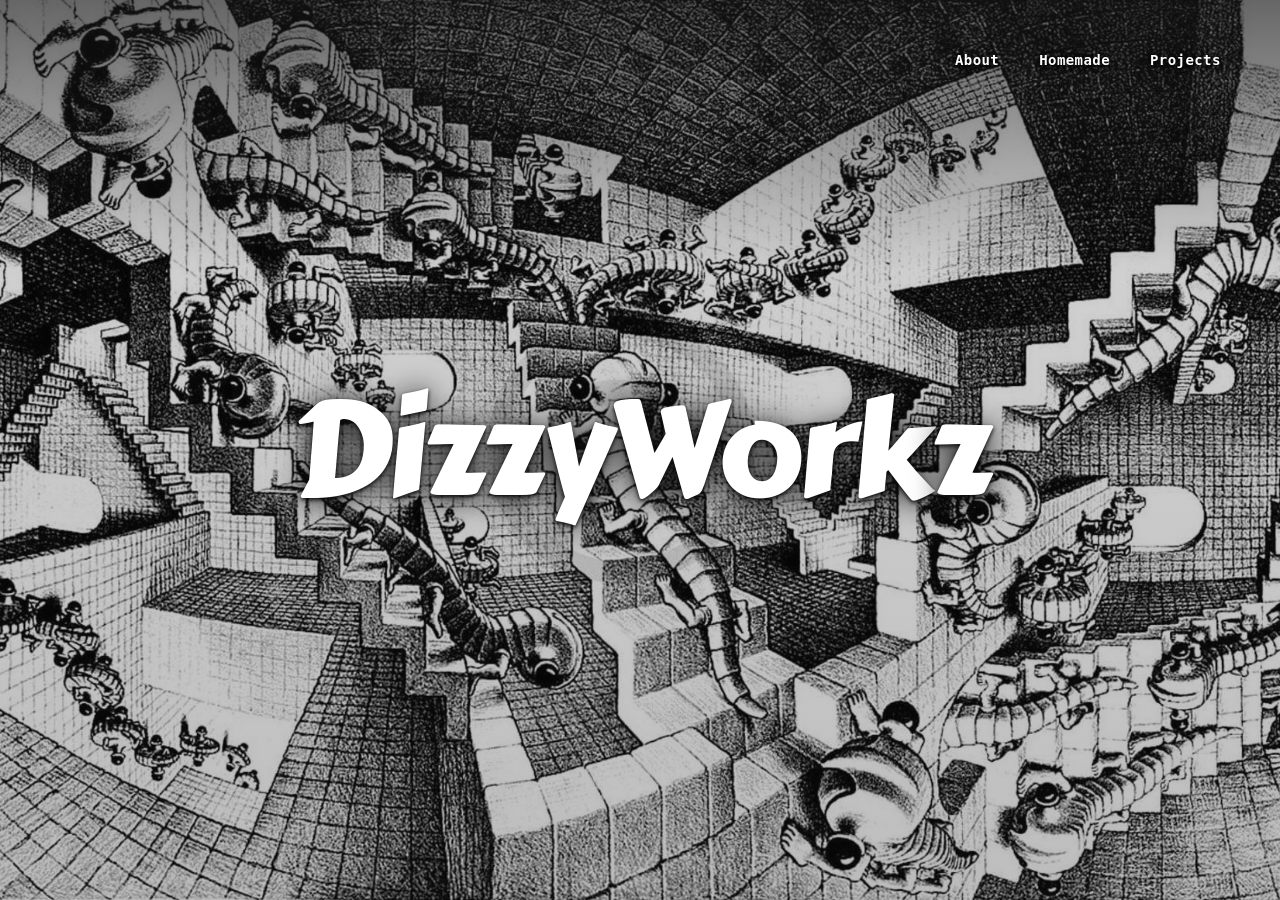
==== index.html @ fae226ab "Initial website build" ====
<!doctype html>
<html lang="en">
<head>
  <meta charset="utf-8">
  <meta name="viewport" content="width=device-width, initial-scale=1">
  <meta name="description" content="DizzyWorkz is a personal portfolio for engineering and experimental design.">
  <meta name="theme-color" content="#eeeeee">
  <title>DizzyWorkz — Engineering &amp; Experimental Design</title>
  <link rel="stylesheet" href="assets/css/site.css">
</head>
<body>
  <a class="skip-link" href="#main">Skip to content</a>
  <main id="main">
    <section class="home-hero" aria-labelledby="hero-title">
      <nav class="home-nav" aria-label="Main navigation">
        <a href="about/index.html">About</a>
        <a href="homemade/">Homemade</a>
        <a href="projects/index.html">Projects</a>
      </nav>
      <h1 id="hero-title" aria-label="DizzyWorkz">DizzyWork<button class="wordmark-trigger" type="button" popovertarget="easter-egg" aria-label="z, reveal a surprise">z</button></h1>
      <div id="easter-egg" class="easter-egg" popover>
        <p>You found the z.</p>
        <button type="button" popovertarget="easter-egg" popovertargetaction="hide">Close</button>
      </div>
    </section>
  </main>
</body>
</html>
---- assets/css/site.css ----
@font-face {
  font-family: "Valty DEMO";
  src: url("../fonts/Valty-DEMO.otf") format("opentype");
  font-weight: 700;
  font-style: italic;
  font-display: swap;
}

@font-face {
  font-family: "Carter One";
  src: url("../fonts/CarterOne-Regular.ttf") format("truetype");
  font-display: swap;
}

:root {
  color-scheme: light;
  --paper: #eeeeee;
  --ink: #202020;
  --muted: #575757;
  --line: #b7b7b7;
  --panel: #272727;
  --accent: #e4e4e4;
  --mono: ui-monospace, "SFMono-Regular", Consolas, monospace;
  --display: "Arial Black", "Helvetica Neue", Arial, sans-serif;
}

*, *::before, *::after { box-sizing: border-box; }
html { scroll-behavior: smooth; }
body { margin: 0; background: var(--paper); color: var(--ink); font-family: "Helvetica Neue", Arial, sans-serif; }
a { color: inherit; }
a:focus-visible { outline: 2px solid #5b5b5b; outline-offset: 4px; }
h1, h2, h3, p, figure { margin: 0; }
p { line-height: 1.55; }
.wrap { width: min(100% - 80px, 1440px); margin-inline: auto; }
.skip-link { position: fixed; top: 1rem; left: 1rem; z-index: 2; padding: .75rem; background: var(--accent); transform: translateY(-180%); }
.skip-link:focus { transform: none; }
.site-header, .site-footer { display: flex; align-items: center; justify-content: space-between; gap: 1rem; min-height: 76px; }
.site-header { border-bottom: 1px solid var(--line); }
.site-header a, .site-footer a { text-decoration: none; }
.site-header a:hover, .site-footer a:hover { text-decoration: underline; text-underline-offset: .25em; }
.brand, nav, .eyebrow, figcaption, .section-heading p, .site-footer, .stage-index {
  font: 600 .75rem/1.4 var(--mono);
  letter-spacing: .035em;
}
.brand { display: inline-flex; align-items: center; gap: .5rem; }
.brand-mark { display: grid; place-items: center; width: 1.75rem; height: 1.75rem; color: var(--accent); background: var(--ink); font-size: 1.25rem; }
nav { display: flex; flex-wrap: wrap; gap: .65rem clamp(.8rem, 3vw, 2.5rem); }
.home-hero {
  position: relative;
  display: grid;
  place-items: center;
  min-height: 100vh;
  min-height: 100svh;
  padding: 5rem clamp(1rem, 4vw, 4rem);
  background: linear-gradient(#151515a6, #15151533 30%, #15151547), url("../images/escher-treppenhaus.jpg") center / cover;
  background-color: var(--panel);
}
.home-nav, .listing-header {
  padding-inline: clamp(1rem, 4vw, 4rem);
}
.home-nav {
  position: absolute;
  inset: clamp(1rem, 3vw, 2.5rem) 0 auto;
}
.home-nav, .listing-nav {
  justify-content: flex-end;
  gap: clamp(.25rem, 2vw, 1.5rem);
}
.listing-header {
  display: flex;
  align-items: center;
  justify-content: space-between;
  padding-block: clamp(1rem, 3vw, 2.5rem);
}
.home-nav a, .listing-nav a, .home-icon {
  display: inline-flex;
  align-items: center;
  min-height: 44px;
  padding-inline: .5rem;
  font-size: .875rem;
  text-decoration: none;
}
.home-icon { min-width: 44px; }
.home-nav a {
  color: white;
  text-shadow: 0 1px 4px #000, 0 0 10px #000;
}
.home-nav a:hover, .home-nav a:focus-visible,
.listing-nav a:hover, .listing-nav a[aria-current="page"] {
  text-decoration: underline;
  text-underline-offset: .3em;
}
.home-nav a:hover, .home-nav a:focus-visible { color: var(--accent); }
.home-nav a:focus-visible { outline-color: var(--accent); }
.home-hero h1 {
  color: white;
  font: 400 clamp(1.65rem, 10.5vw, 10rem)/1.1 "Carter One", Georgia, serif;
  font-family: "Valty DEMO", "Carter One", Georgia, serif;
  font-weight: 700;
  font-style: italic;
  font-synthesis: none;
  letter-spacing: -.035em;
  text-shadow: 0 .025em .22em #0b0b0b, 0 .015em .035em #0b0b0b;
}
.wordmark-trigger {
  appearance: none;
  border: 0;
  padding: 0;
  background: none;
  color: inherit;
  font: inherit;
  letter-spacing: inherit;
  text-shadow: inherit;
  cursor: pointer;
}
.wordmark-trigger:focus-visible { outline-color: white; }
.easter-egg {
  max-width: calc(100% - 2rem);
  padding: 1.25rem 1.5rem;
  border: 1px solid var(--line);
  background: var(--paper);
  color: var(--ink);
  font: 700 1.25rem Georgia, serif;
  text-align: center;
}
.easter-egg::backdrop { background: #0006; }
.easter-egg button {
  margin-top: .75rem;
  padding: .4rem .75rem;
  background: transparent;
  color: inherit;
  border: 1px solid var(--line);
  cursor: pointer;
}
.eyebrow { text-transform: uppercase; color: var(--muted); }
.diagram { position: relative; overflow: hidden; background-color: var(--panel); background-image: linear-gradient(#e7e7e712 1px, transparent 1px), linear-gradient(90deg, #e7e7e712 1px, transparent 1px); background-size: 24px 24px; color: #dedede; }
.diagram canvas { width: 100%; height: 100%; display: block; position: absolute; inset: 0; }
.diagram figcaption { display: flex; flex-wrap: wrap; justify-content: space-between; gap: .35rem 1rem; position: absolute; inset: auto 1rem .9rem; border-top: 1px solid #dedede66; padding-top: .55rem; }
.about-details { display: grid; grid-template-columns: 1.5fr 1fr; column-gap: clamp(1.5rem, 5vw, 5rem); }
.section { padding-block: clamp(2rem, 4vw, 4.5rem); border-top: 1px solid var(--line); scroll-margin-top: 1rem; }
.section h1, .section h2, .project-intro h1 { font: 800 clamp(2.2rem, 5vw, 5.25rem)/.98 var(--display); letter-spacing: -.065em; }
.section-heading { display: flex; justify-content: space-between; align-items: baseline; flex-wrap: wrap; gap: .75rem; margin-bottom: 1.4rem; }
.section-heading p { color: var(--muted); text-transform: uppercase; }
.project-grid { display: grid; grid-template-columns: repeat(2, minmax(0, 1fr)); gap: 1.25rem; }
.project-card a { display: block; text-decoration: none; }
.project-card .diagram { aspect-ratio: 1.85; }
.project-card:nth-child(2) .diagram { background-color: #373737; }
.card-copy { display: flex; justify-content: space-between; gap: 1rem; margin-top: .85rem; }
.card-copy h3 { font-size: clamp(1.3rem, 2.5vw, 2.2rem); letter-spacing: -.045em; }
.card-copy span { font-size: 1.5rem; }
.project-card a:hover h3 { text-decoration: underline; text-underline-offset: .15em; }
.project-card p, #about p, .contact p, .project-intro p, .stage p { color: var(--muted); }
#about p, .contact p { margin-top: 1rem; max-width: 55ch; }
.site-footer { border-top: 1px solid var(--line); color: var(--muted); }
.project-intro { padding-block: clamp(2rem, 5vw, 5rem) 1.4rem; }
.project-intro h1 { margin-block: .75rem; }
.project-intro p { max-width: 65ch; }
.project-diagram { min-height: 19rem; height: min(50vw, 32rem); margin-bottom: 1.25rem; }
.stage { display: grid; grid-template-columns: minmax(10rem, 1fr) 2fr; gap: 1rem 2rem; }
.stage h2 { font-size: clamp(1.65rem, 3vw, 3rem); }
.stage-index { display: block; color: var(--muted); margin-bottom: .65rem; }
.stage p { max-width: 66ch; }
@media (max-width: 850px) {
  .wrap { width: calc(100% - 40px); }
}
@media (max-width: 560px) {
  .wrap { width: calc(100% - 28px); }
  .site-header { align-items: flex-start; flex-direction: column; justify-content: center; padding-block: .85rem; }
  nav a { padding-block: .3rem; }
  .about-details, .project-grid, .stage { grid-template-columns: 1fr; }
  .project-grid { gap: 1.75rem; }
  .project-card .diagram { aspect-ratio: 1.5; }
}
@media (prefers-reduced-motion: reduce) { html { scroll-behavior: auto; } }

.sketch-page {
  min-height: 100vh;
  --paper: #f5f5f5;
  --ink: #2f2f2f;
  --muted: #575757;
  --line: #9c9c9c;
  background-image:
    radial-gradient(ellipse at 85% 0%, #92929226, transparent 55%),
    repeating-linear-gradient(113deg, #56565607 0 1px, transparent 1px 5px);
  font-family: Georgia, "Times New Roman", serif;
}
.sketch-page .brand {
  font: 400 1.3rem/1.2 "Carter One", Georgia, serif;
  letter-spacing: -.035em;
}
.sketch-page .brand-mark {
  background: transparent;
  color: var(--muted);
}
.sketch-page .section h1,
.sketch-page .section h2,
.sketch-page .project-intro h1 {
  font-family: Georgia, "Times New Roman", serif;
  font-style: italic;
  letter-spacing: -.055em;
}
.sketch-page .card-copy h3 { font-style: italic; }
.sketch-page .project-intro p,
.sketch-page .stage p,
.sketch-page .project-card p { font-size: 1.08rem; }
.sketch-page .stage-index { font-weight: 400; }
.sketch-page .diagram,
.sketch-page .project-card:nth-child(2) .diagram {
  border: 1px solid var(--line);
  background-color: #ededed;
  background-image:
    linear-gradient(#76767617 1px, transparent 1px),
    linear-gradient(90deg, #76767617 1px, transparent 1px),
    radial-gradient(ellipse, transparent 35%, #8c8c8c26);
  background-size: 20px 20px, 20px 20px, auto;
  color: var(--muted);
}
.sketch-page .diagram figcaption { border-color: var(--line); }

.gadget-grid {
  display: grid;
  margin-top: clamp(1.5rem, 4vw, 3rem);
  grid-template-columns: repeat(3, minmax(0, 1fr));
  gap: clamp(.75rem, 3vw, 2rem);
}
.gadget-link {
  display: grid;
  justify-items: center;
  padding: .35rem .5rem .65rem;
  font: italic 700 .75rem Georgia, serif;
  text-align: center;
  text-decoration: none;
}
.gadget-link img {
  display: block;
  width: min(100%, 14rem);
  aspect-ratio: 1121 / 1403;
  height: auto;
  object-fit: contain;
  mix-blend-mode: multiply;
}
.gadget-link:hover span { text-decoration: underline; text-underline-offset: .15em; }
@media (max-width: 560px) {
  .gadget-grid { grid-template-columns: repeat(2, minmax(0, 1fr)); }
}

.fixie-page {
  min-height: 100vh;
  background-color: #e8e8e8;
  background-image: radial-gradient(#bdbdbd 1px, transparent 1px);
  background-size: 5px 5px;
  font-family: Verdana, Arial, sans-serif;
}
.fixie-wheel {
  position: relative;
  width: min(42vw, 11rem);
  aspect-ratio: 1;
  margin: .2rem auto 1.5rem;
  border: .45rem solid #242424;
  border-radius: 50%;
  background:
    radial-gradient(circle, #dedede 0 4%, #333 4.5% 7%, transparent 7.5%),
    repeating-conic-gradient(from 2deg, #777 0 .8deg, #f4f4f4 .8deg 11.25deg);
  box-shadow: inset 0 0 0 2px #f4f4f4, inset 0 0 0 4px #5c5c5c, 0 0 0 1px #777;
}
.fixie-wheel::after {
  content: "";
  position: absolute;
  inset: 5%;
  border: 1px solid #999;
  border-radius: 50%;
}
.fixie-panel {
  width: min(100%, 25rem);
  margin: 0 auto 2.5rem;
  padding: 2px;
  border: 2px outset #efefef;
  background: #d6d6d6;
  box-shadow: 3px 3px #0002;
}
.fixie-panel h1 {
  padding: .45rem .65rem;
  background: linear-gradient(#555, #262626);
  color: white;
  font-size: .875rem;
}
.fixie-calculator {
  display: grid;
  gap: .8rem;
  padding: 1rem;
  font-size: .875rem;
}
.fixie-calculator label {
  display: grid;
  grid-template-columns: 1fr minmax(4rem, 7rem);
  align-items: center;
  gap: .65rem;
}
.fixie-calculator input, .fixie-calculator button {
  min-width: 0;
  padding: .45rem .55rem;
  color: var(--ink);
  font: inherit;
}
.fixie-calculator input { border: 2px inset #e5e5e5; background: #fff; }
.fixie-calculator button {
  justify-self: start;
  border: 2px outset #efefef;
  background: linear-gradient(#f7f7f7, #c2c2c2);
  cursor: pointer;
}
.fixie-calculator button:active { border-style: inset; }

.fixie-results {
  display: grid;
  grid-template-columns: repeat(2, minmax(0, 1fr));
  padding: .65rem .25rem;
  border: 2px inset #e5e5e5;
  background: #f7f7f7;
  text-align: center;
  font: .78rem/1.4 var(--mono);
}
.fixie-results > div + div { border-left: 1px solid #ccc; }
.fixie-results strong {
  display: block;
  font-size: clamp(1.3rem, 5vw, 1.85rem);
  overflow-wrap: anywhere;
}
.fixie-reference { width: min(100%, 62rem); margin: 0 auto; padding-bottom: 3rem; }
.fixie-reference h2 { margin-bottom: .45rem; font-size: 1.1rem; }
.fixie-reference img { display: block; width: 100%; height: auto; }

.project-grid.project-list-grid { grid-template-columns: repeat(2, minmax(0, 1fr)); }
.project-list-link {
  padding: 1rem 0;
  border-top: 1px solid var(--line);
}
.project-list-link .card-copy { margin-top: 0; align-items: baseline; }
.sketch-page .project-list-link h2 { font-size: clamp(1.5rem, 3vw, 2.6rem); }
.project-list-link:hover h2 { text-decoration: underline; text-underline-offset: .15em; }

.project-list-image {
  display: grid;
  place-items: center;
  aspect-ratio: 3 / 2;
  margin-bottom: .75rem;
  background-image:
    linear-gradient(#8882 1px, transparent 1px),
    linear-gradient(90deg, #8882 1px, transparent 1px);
  background-size: 20px 20px;
}
.project-list-image img {
  display: block;
  width: 90%;
  height: 90%;
  min-height: 0;
  object-fit: contain;
}
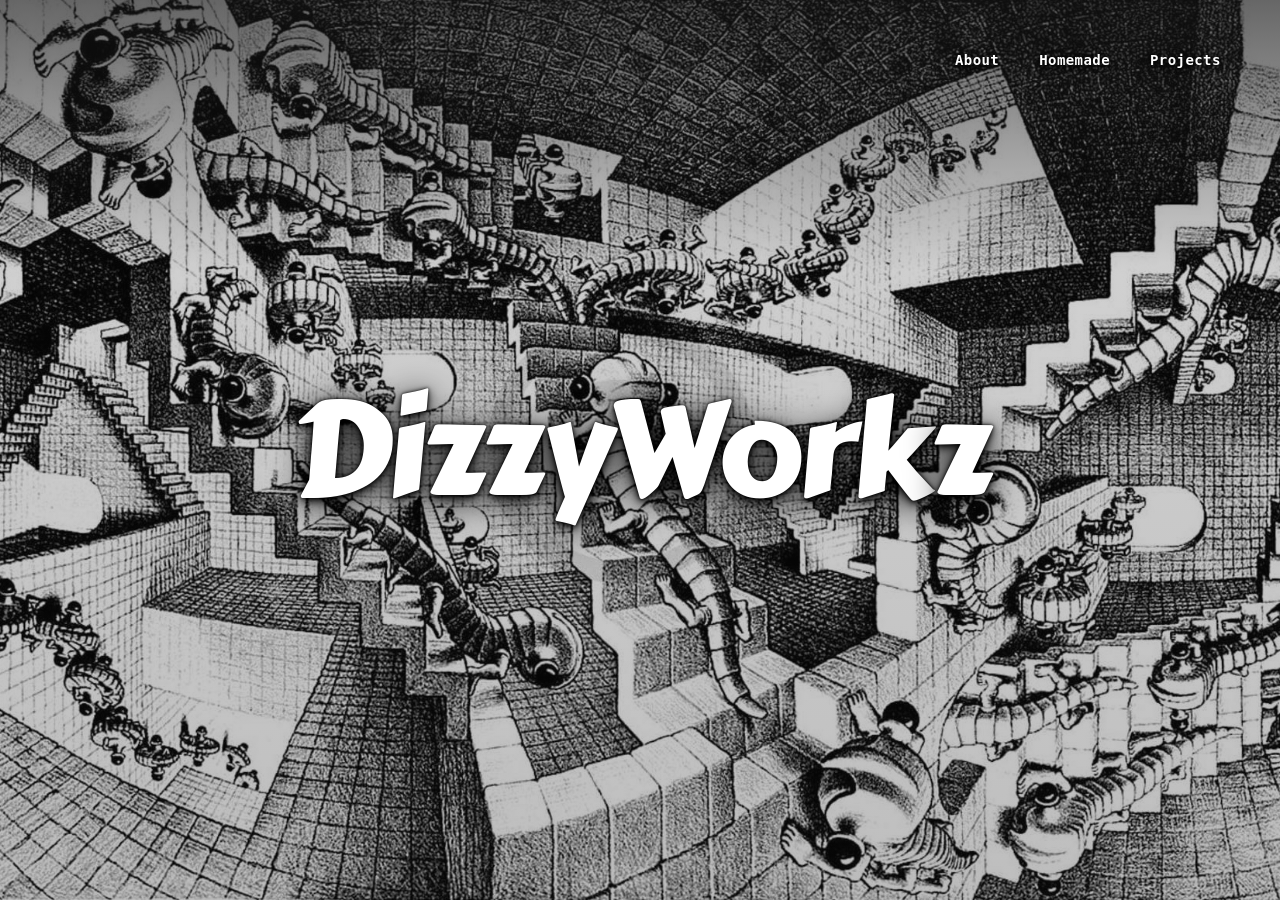
==== commit e92deff6: "initial + few changes" ====
--- a/index.html
+++ b/index.html
@@ -18,9 +18,12 @@
         <a href="projects/index.html">Projects</a>
       </nav>
       <h1 id="hero-title" aria-label="DizzyWorkz">DizzyWork<button class="wordmark-trigger" type="button" popovertarget="easter-egg" aria-label="z, reveal a surprise">z</button></h1>
-      <div id="easter-egg" class="easter-egg" popover>
-        <p>You found the z.</p>
-        <button type="button" popovertarget="easter-egg" popovertargetaction="hide">Close</button>
+      <div id="easter-egg" class="easter-egg" role="dialog" aria-labelledby="traveler-title" popover>
+        <header class="easter-egg-header">
+          <h2 id="traveler-title">Welcome, weary traveler</h2>
+          <button type="button" popovertarget="easter-egg" popovertargetaction="hide" aria-label="Close">×</button>
+        </header>
+        <img src="assets/images/weary-traveler.gif" width="600" height="337" alt="Pixel-art traveler resting by a campfire beneath a mountain sunset.">
       </div>
     </section>
   </main>
--- a/assets/css/site.css
+++ b/assets/css/site.css
@@ -5,7 +5,6 @@
   font-style: italic;
   font-display: swap;
 }
-
 @font-face {
   font-family: "Carter One";
   src: url("../fonts/CarterOne-Regular.ttf") format("truetype");
@@ -21,12 +20,11 @@
   --panel: #272727;
   --accent: #e4e4e4;
   --mono: ui-monospace, "SFMono-Regular", Consolas, monospace;
-  --display: "Arial Black", "Helvetica Neue", Arial, sans-serif;
 }
 
 *, *::before, *::after { box-sizing: border-box; }
 html { scroll-behavior: smooth; }
-body { margin: 0; background: var(--paper); color: var(--ink); font-family: "Helvetica Neue", Arial, sans-serif; }
+body { margin: 0; background: var(--paper); color: var(--ink); font-family: var(--mono); }
 a { color: inherit; }
 a:focus-visible { outline: 2px solid #5b5b5b; outline-offset: 4px; }
 h1, h2, h3, p, figure { margin: 0; }
@@ -94,13 +92,10 @@
 .home-nav a:focus-visible { outline-color: var(--accent); }
 .home-hero h1 {
   color: white;
-  font: 400 clamp(1.65rem, 10.5vw, 10rem)/1.1 "Carter One", Georgia, serif;
-  font-family: "Valty DEMO", "Carter One", Georgia, serif;
-  font-weight: 700;
-  font-style: italic;
+  font: italic 700 clamp(1.65rem, 10.5vw, 10rem)/1.1 "Valty DEMO", "Carter One", Georgia, serif;
   font-synthesis: none;
   letter-spacing: -.035em;
-  text-shadow: 0 .025em .22em #0b0b0b, 0 .015em .035em #0b0b0b;
+  text-shadow: 0 .045em .25em #000, 0 .025em .065em #000, 0 0 .025em #000;
 }
 .wordmark-trigger {
   appearance: none;
@@ -115,30 +110,59 @@
 }
 .wordmark-trigger:focus-visible { outline-color: white; }
 .easter-egg {
-  max-width: calc(100% - 2rem);
-  padding: 1.25rem 1.5rem;
-  border: 1px solid var(--line);
-  background: var(--paper);
-  color: var(--ink);
-  font: 700 1.25rem Georgia, serif;
-  text-align: center;
-}
-.easter-egg::backdrop { background: #0006; }
-.easter-egg button {
-  margin-top: .75rem;
-  padding: .4rem .75rem;
+  width: min(37.5rem, calc(100% - 2rem));
+  max-height: calc(100% - 2rem);
+  padding: 0;
+  border: 1px solid #767676;
+  background: #1e1e1e;
+  color: #fafafa;
+  box-shadow: 0 1rem 3rem #0009;
+}
+.easter-egg::backdrop { background: #0008; }
+.easter-egg-header {
+  display: flex;
+  align-items: center;
+  justify-content: space-between;
+  gap: .5rem;
+  padding-left: .9rem;
+  border-bottom: 1px solid #767676;
+}
+.easter-egg-header h2 { font: 700 clamp(1rem, 3vw, 1.25rem) var(--mono); }
+.easter-egg-header button {
+  width: 44px;
+  height: 44px;
+  flex-shrink: 0;
+  border: 0;
+  border-left: 1px solid #767676;
   background: transparent;
   color: inherit;
-  border: 1px solid var(--line);
+  font: 1.5rem/1 var(--mono);
   cursor: pointer;
 }
+.easter-egg-header button:hover { background: #3a3a3a; }
+.easter-egg-header button:focus-visible { outline-offset: -4px; outline-color: white; }
+.easter-egg img { display: block; width: 100%; height: auto; }
 .eyebrow { text-transform: uppercase; color: var(--muted); }
 .diagram { position: relative; overflow: hidden; background-color: var(--panel); background-image: linear-gradient(#e7e7e712 1px, transparent 1px), linear-gradient(90deg, #e7e7e712 1px, transparent 1px); background-size: 24px 24px; color: #dedede; }
 .diagram canvas { width: 100%; height: 100%; display: block; position: absolute; inset: 0; }
 .diagram figcaption { display: flex; flex-wrap: wrap; justify-content: space-between; gap: .35rem 1rem; position: absolute; inset: auto 1rem .9rem; border-top: 1px solid #dedede66; padding-top: .55rem; }
 .about-details { display: grid; grid-template-columns: 1.5fr 1fr; column-gap: clamp(1.5rem, 5vw, 5rem); }
+.about-photo {
+  display: block;
+  --photo-inset: clamp(1rem, 4vw, 3rem);
+  width: min(calc(100% - var(--photo-inset)), 16rem);
+  height: auto;
+  margin-block: 1rem;
+  margin-inline-end: var(--photo-inset);
+  justify-self: end;
+}
+.about-details .contact { grid-column: 1 / -1; }
 .section { padding-block: clamp(2rem, 4vw, 4.5rem); border-top: 1px solid var(--line); scroll-margin-top: 1rem; }
-.section h1, .section h2, .project-intro h1 { font: 800 clamp(2.2rem, 5vw, 5.25rem)/.98 var(--display); letter-spacing: -.065em; }
+.section h1, .project-intro h1, .about-details .contact h2 {
+  font: 800 clamp(1.5rem, 3vw, 2.65rem)/1.1 var(--mono);
+  letter-spacing: -.055em;
+}
+.section h2 { font: 800 clamp(2.2rem, 5vw, 5.25rem)/.98 var(--mono); letter-spacing: -.065em; }
 .section-heading { display: flex; justify-content: space-between; align-items: baseline; flex-wrap: wrap; gap: .75rem; margin-bottom: 1.4rem; }
 .section-heading p { color: var(--muted); text-transform: uppercase; }
 .project-grid { display: grid; grid-template-columns: repeat(2, minmax(0, 1fr)); gap: 1.25rem; }
@@ -151,6 +175,7 @@
 .project-card a:hover h3 { text-decoration: underline; text-underline-offset: .15em; }
 .project-card p, #about p, .contact p, .project-intro p, .stage p { color: var(--muted); }
 #about p, .contact p { margin-top: 1rem; max-width: 55ch; }
+#about .about-aside { margin-top: 2.75rem; }
 .site-footer { border-top: 1px solid var(--line); color: var(--muted); }
 .project-intro { padding-block: clamp(2rem, 5vw, 5rem) 1.4rem; }
 .project-intro h1 { margin-block: .75rem; }
@@ -168,6 +193,7 @@
   .site-header { align-items: flex-start; flex-direction: column; justify-content: center; padding-block: .85rem; }
   nav a { padding-block: .3rem; }
   .about-details, .project-grid, .stage { grid-template-columns: 1fr; }
+  .about-photo { --photo-inset: 0px; justify-self: start; margin-bottom: 2rem; }
   .project-grid { gap: 1.75rem; }
   .project-card .diagram { aspect-ratio: 1.5; }
 }
@@ -182,10 +208,9 @@
   background-image:
     radial-gradient(ellipse at 85% 0%, #92929226, transparent 55%),
     repeating-linear-gradient(113deg, #56565607 0 1px, transparent 1px 5px);
-  font-family: Georgia, "Times New Roman", serif;
 }
 .sketch-page .brand {
-  font: 400 1.3rem/1.2 "Carter One", Georgia, serif;
+  font: 400 1.3rem/1.2 var(--mono);
   letter-spacing: -.035em;
 }
 .sketch-page .brand-mark {
@@ -195,11 +220,8 @@
 .sketch-page .section h1,
 .sketch-page .section h2,
 .sketch-page .project-intro h1 {
-  font-family: Georgia, "Times New Roman", serif;
-  font-style: italic;
   letter-spacing: -.055em;
 }
-.sketch-page .card-copy h3 { font-style: italic; }
 .sketch-page .project-intro p,
 .sketch-page .stage p,
 .sketch-page .project-card p { font-size: 1.08rem; }
@@ -227,7 +249,7 @@
   display: grid;
   justify-items: center;
   padding: .35rem .5rem .65rem;
-  font: italic 700 .75rem Georgia, serif;
+  font: 700 .75rem var(--mono);
   text-align: center;
   text-decoration: none;
 }
@@ -249,7 +271,6 @@
   background-color: #e8e8e8;
   background-image: radial-gradient(#bdbdbd 1px, transparent 1px);
   background-size: 5px 5px;
-  font-family: Verdana, Arial, sans-serif;
 }
 .fixie-wheel {
   position: relative;
@@ -282,7 +303,7 @@
   padding: .45rem .65rem;
   background: linear-gradient(#555, #262626);
   color: white;
-  font-size: .875rem;
+  font-size: .8rem;
 }
 .fixie-calculator {
   display: grid;
